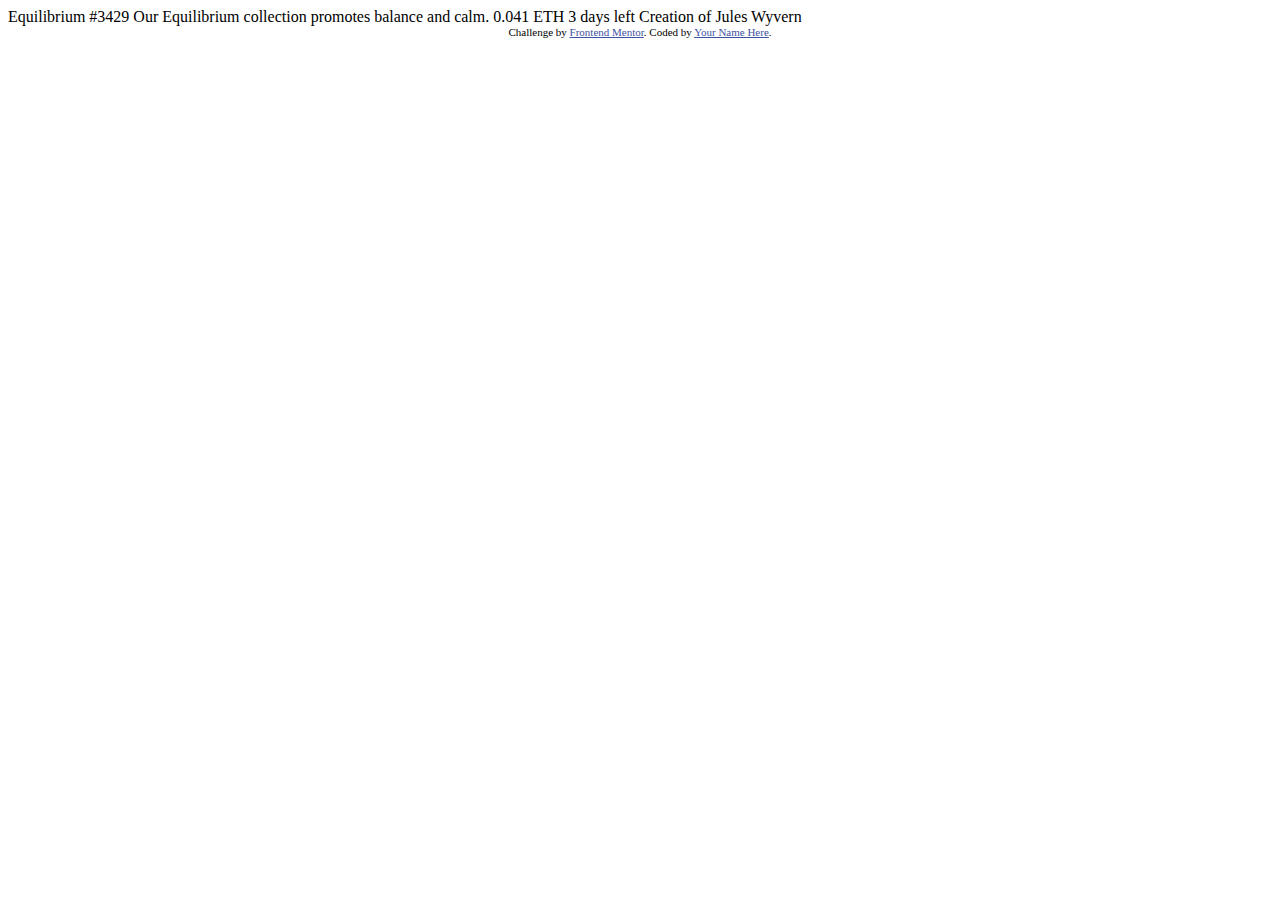
==== nft-preview-card-component-main/index.html @ 20456c3a "Iniciando um projeto de cartão" ====
<!DOCTYPE html>
<html lang="en">
<head>
  <meta charset="UTF-8">
  <meta name="viewport" content="width=device-width, initial-scale=1.0"> <!-- displays site properly based on user's device -->

  <link rel="icon" type="image/png" sizes="32x32" href="./images/favicon-32x32.png">
  
  <title>Frontend Mentor | NFT preview card component</title>

  <!-- Feel free to remove these styles or customise in your own stylesheet 👍 -->
  <style>
    .attribution { font-size: 11px; text-align: center; }
    .attribution a { color: hsl(228, 45%, 44%); }
  </style>
</head>
<body>

  Equilibrium #3429

  Our Equilibrium collection promotes balance and calm.

  0.041 ETH
  3 days left
  
  Creation of Jules Wyvern

  <div class="attribution">
    Challenge by <a href="https://www.frontendmentor.io?ref=challenge" target="_blank">Frontend Mentor</a>. 
    Coded by <a href="#">Your Name Here</a>.
  </div>
</body>
</html>
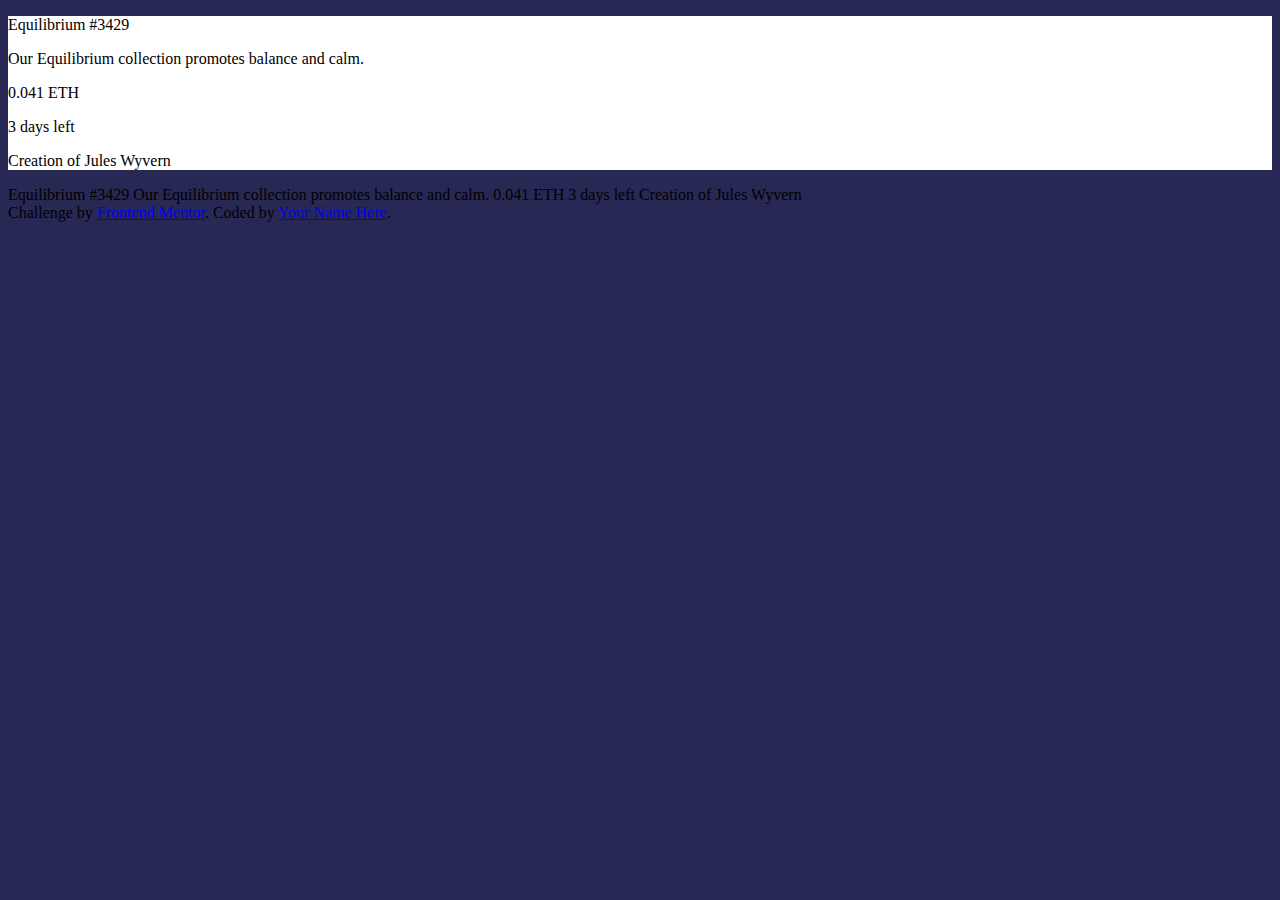
==== commit 67e44f5c: "Organizando o html" ====
--- a/nft-preview-card-component-main/index.html
+++ b/nft-preview-card-component-main/index.html
@@ -1,5 +1,5 @@
 <!DOCTYPE html>
-<html lang="en">
+<html lang="pt-br">
 <head>
   <meta charset="UTF-8">
   <meta name="viewport" content="width=device-width, initial-scale=1.0"> <!-- displays site properly based on user's device -->
@@ -7,15 +7,25 @@
   <link rel="icon" type="image/png" sizes="32x32" href="./images/favicon-32x32.png">
   
   <title>Frontend Mentor | NFT preview card component</title>
-
-  <!-- Feel free to remove these styles or customise in your own stylesheet 👍 -->
-  <style>
-    .attribution { font-size: 11px; text-align: center; }
-    .attribution a { color: hsl(228, 45%, 44%); }
-  </style>
+ <link rel="stylesheet" href="estilo/style.css">
 </head>
 <body>
+   <main>
+     <div class="imagem">
 
+     </div>
+
+     <div class="conteudo">
+       <p>Equilibrium #3429</p>
+       <p>Our Equilibrium collection promotes balance and calm.</p>
+       <p>0.041 ETH</p>
+       <p>  3 days left</p>
+    </div>
+
+    <div class="informção do usuario">
+       <p> Creation of Jules Wyvern</p>
+    </div>
+   </main>
   Equilibrium #3429
 
   Our Equilibrium collection promotes balance and calm.
--- a/nft-preview-card-component-main/estilo/style.css
+++ b/nft-preview-card-component-main/estilo/style.css
@@ -0,0 +1,8 @@
+@charset "UTF-8";
+body{
+    background-color: rgb(40, 40, 85);
+}
+
+main {
+    background-color: white;
+}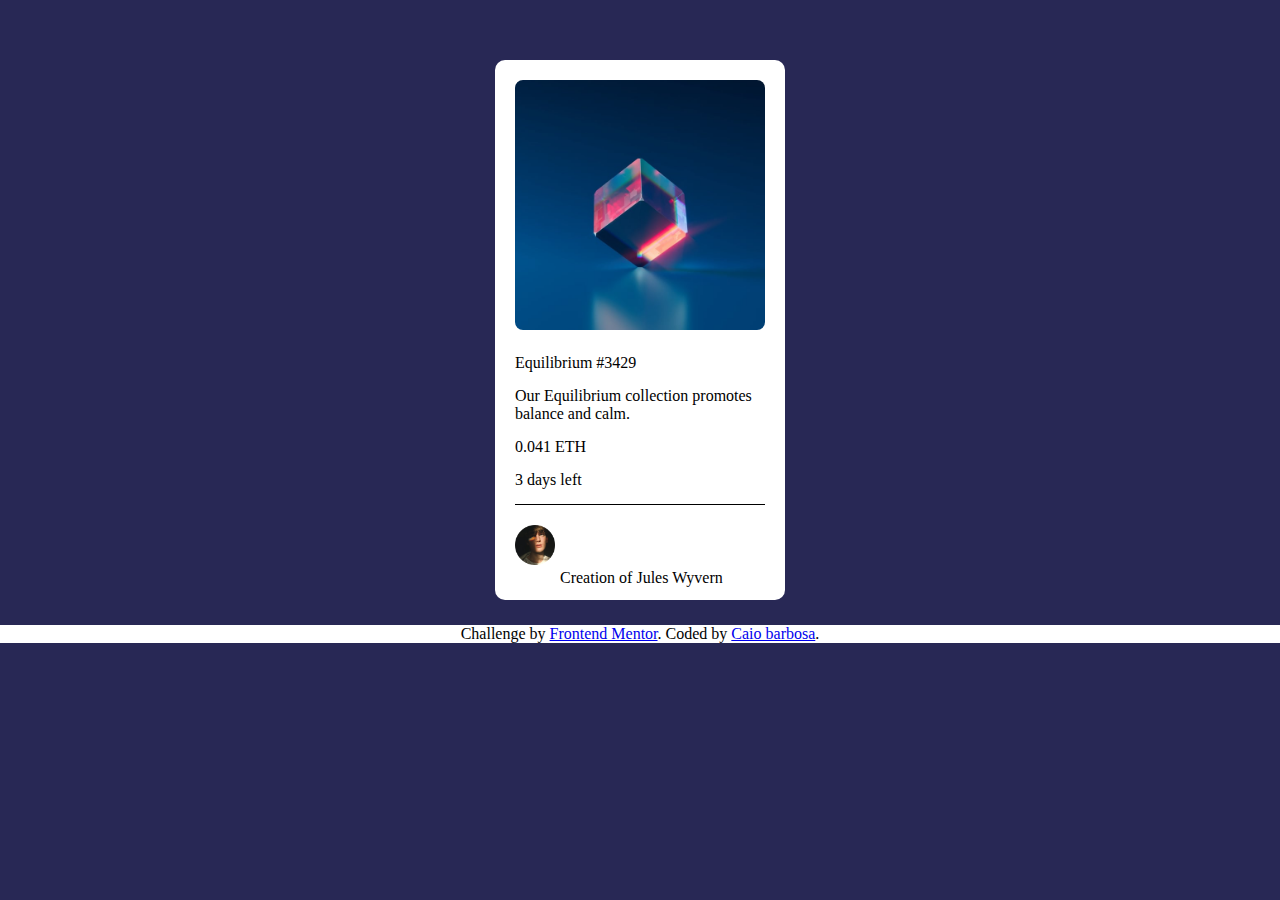
==== commit d4727869: "Atualizando o estilo do site" ====
--- a/nft-preview-card-component-main/index.html
+++ b/nft-preview-card-component-main/index.html
@@ -12,32 +12,25 @@
 <body>
    <main>
      <div class="imagem">
-
+       <img src="images/image-equilibrium.jpg" alt="logo">
      </div>
 
      <div class="conteudo">
-       <p>Equilibrium #3429</p>
-       <p>Our Equilibrium collection promotes balance and calm.</p>
-       <p>0.041 ETH</p>
-       <p>  3 days left</p>
-    </div>
+       <p class="moeda">Equilibrium #3429</p>
+       <p>Our Equilibrium collection promotes <br>balance and calm.</p>
+       <p class="clipton">0.041 ETH</p>
+       <p class="data">  3 days left</p>
+     </div>
 
-    <div class="informção do usuario">
+     <div class="informação">
+       <img class="avatar" src="images/image-avatar.png" alt="foto perfil">
        <p> Creation of Jules Wyvern</p>
-    </div>
+     </div>
    </main>
-  Equilibrium #3429
-
-  Our Equilibrium collection promotes balance and calm.
-
-  0.041 ETH
-  3 days left
-  
-  Creation of Jules Wyvern
-
+ 
   <div class="attribution">
     Challenge by <a href="https://www.frontendmentor.io?ref=challenge" target="_blank">Frontend Mentor</a>. 
-    Coded by <a href="#">Your Name Here</a>.
+    Coded by <a href="#">Caio barbosa</a>.
   </div>
 </body>
 </html>--- a/nft-preview-card-component-main/estilo/style.css
+++ b/nft-preview-card-component-main/estilo/style.css
@@ -1,8 +1,70 @@
 @charset "UTF-8";
-body{
-    background-color: rgb(40, 40, 85);
-}
+ *{
+     margin: 0px;
+     padding: 0px;
+ }
+ body{
+     background-color: rgb(40, 40, 85);
+     max-width: 1440px;
+     min-width: 375px;
+ }
 
-main {
+ main {
+     background-color: white;
+     max-width: 250px;
+     height: 500px;
+     margin: auto;
+     margin-top: 60px;
+     padding: 20px;
+     border-radius: 10px;
+     background-position: center center;
+ }
+
+ img {
+     width: 250px;
+     border-radius: 8px;
+ }
+
+ div.imagem{
+     padding-bottom: 20px;
+     width: 375px;
+ }
+
+ div.conteudo{
+     
+ }
+ div.conteudo > p{
+    padding-bottom: 15px;
+    display: flex;
+    
+ }
+ 
+ p.clipton{
+    
+ }
+
+ p.data{
+    text-align: right;
+    
+ }
+
+ div.informação{
+    
+    padding-top: 20px;
+    border-top: solid 1px;
+ }
+
+ div.informação >p {
+    padding-left: 45px;
+ }
+
+ img.avatar{
+    width: 40px;
+ }
+
+ div.attribution{
+    text-align: center;;
+    margin-top: 25px;
     background-color: white;
-}+    
+ }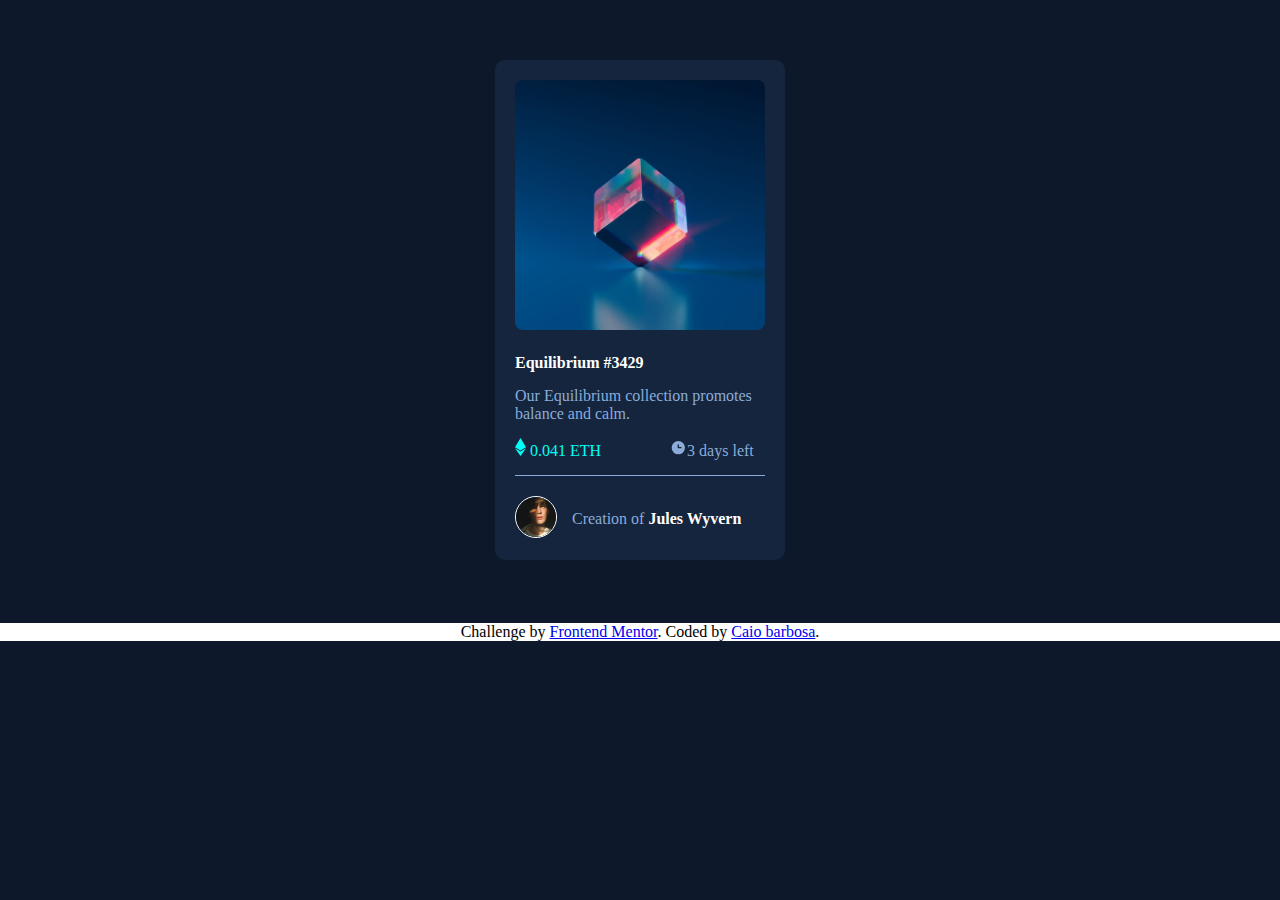
==== commit ec77060b: "Projeto Quase Finalizado" ====
--- a/nft-preview-card-component-main/index.html
+++ b/nft-preview-card-component-main/index.html
@@ -18,13 +18,18 @@
      <div class="conteudo">
        <p class="moeda">Equilibrium #3429</p>
        <p>Our Equilibrium collection promotes <br>balance and calm.</p>
-       <p class="clipton">0.041 ETH</p>
-       <p class="data">  3 days left</p>
+       <p>
+          <span class="eth"><svg width="11" height="18" xmlns="http://www.w3.org/2000/svg"><path d="M11 10.216 5.5 18 0 10.216l5.5 3.263 5.5-3.262ZM5.5 0l5.496 9.169L5.5 12.43 0 9.17 5.5 0Z" fill="#00FFF8"/></svg> 0.041 ETH</span> 
+          <span class="data"> <svg width="17" height="17" xmlns="http://www.w3.org/2000/svg"><path d="M8.305 2.007a6.667 6.667 0 1 0 0 13.334 6.667 6.667 0 0 0 0-13.334Zm2.667 7.334H8.305a.667.667 0 0 1-.667-.667V6.007a.667.667 0 0 1 1.334 0v2h2a.667.667 0 0 1 0 1.334Z" fill="#8BACD9"/></svg>3 days left</span>
+      </p>
+       
      </div>
 
      <div class="informação">
-       <img class="avatar" src="images/image-avatar.png" alt="foto perfil">
-       <p> Creation of Jules Wyvern</p>
+       <p> 
+           <span class="foto"><img class="avatar" src="images/image-avatar.png" alt="foto perfil"></span> 
+           <span class="nome">Creation of <strong>Jules Wyvern</strong></span> 
+       </p>
      </div>
    </main>
  
--- a/nft-preview-card-component-main/estilo/style.css
+++ b/nft-preview-card-component-main/estilo/style.css
@@ -1,70 +1,81 @@
 @charset "UTF-8";
+
  *{
      margin: 0px;
      padding: 0px;
  }
+
  body{
-     background-color: rgb(40, 40, 85);
-     max-width: 1440px;
-     min-width: 375px;
+     background-color:hsl(217, 54%, 11%);
+     max-width: 100%;
+     min-width: 85vh;
+     
  }
 
  main {
-     background-color: white;
+     background-color: hsl(216, 50%, 16%);
+     color:  hsl(215, 51%, 70%);
+     font-size: 16px;
      max-width: 250px;
-     height: 500px;
+     height: 460px;
      margin: auto;
      margin-top: 60px;
      padding: 20px;
      border-radius: 10px;
-     background-position: center center;
  }
 
  img {
      width: 250px;
      border-radius: 8px;
  }
+ 
 
  div.imagem{
      padding-bottom: 20px;
-     width: 375px;
  }
 
- div.conteudo{
-     
- }
  div.conteudo > p{
-    padding-bottom: 15px;
-    display: flex;
-    
+     padding-bottom: 15px;
  }
  
- p.clipton{
-    
+ p.moeda {
+     color: white;
+     font-weight: bold;
  }
 
- p.data{
-    text-align: right;
-    
+span.data{
+     padding-left: 65px; 
+}
+ div.informação{
+     padding-top: 20px;
+     border-top: solid 1px;
  }
 
- div.informação{
-    
-    padding-top: 20px;
-    border-top: solid 1px;
+ div.informação > p  {
+    display: flex;
+    align-items: center;
+ }
+ span.eth{
+    color:hsl(178, 100%, 50%);
+ }
+ span.nome {
+     padding-top:-20px;
+     padding-left: 15px;
  }
 
- div.informação >p {
-    padding-left: 45px;
+ strong {
+     color: hsl(0, 0%, 100%)
  }
 
  img.avatar{
-    width: 40px;
+     width: 40px;
+     border: 1px solid white;
+     border-radius: 50%;
+
  }
 
  div.attribution{
-    text-align: center;;
-    margin-top: 25px;
-    background-color: white;
-    
+     text-align: center;
+     margin-top: 63px;
+     background-color: white;  
  }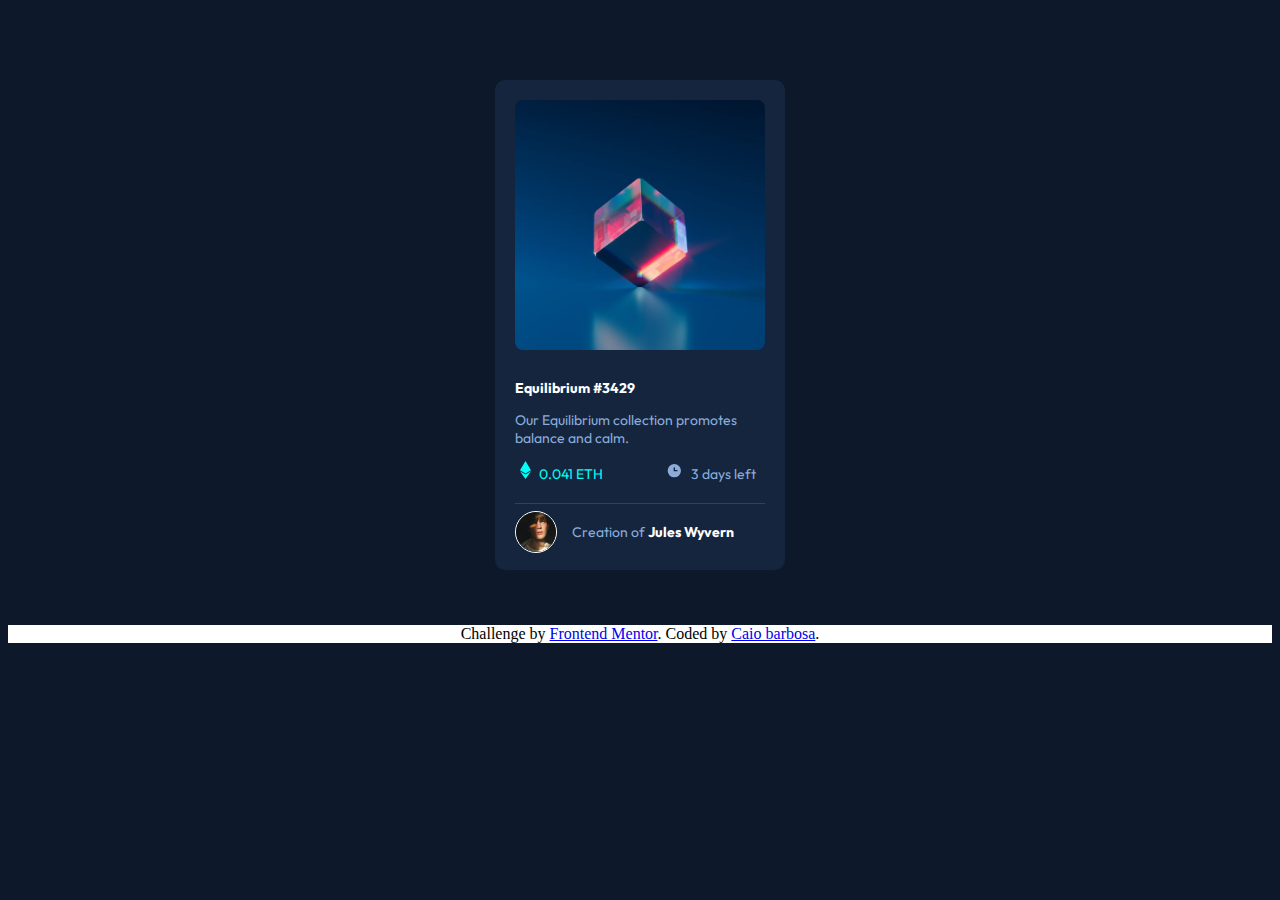
==== commit 33638caa: "Projeto finalizado 10/01/23" ====
--- a/nft-preview-card-component-main/index.html
+++ b/nft-preview-card-component-main/index.html
@@ -7,35 +7,33 @@
   <link rel="icon" type="image/png" sizes="32x32" href="./images/favicon-32x32.png">
   
   <title>Frontend Mentor | NFT preview card component</title>
- <link rel="stylesheet" href="estilo/style.css">
+  <link rel="stylesheet" href="/nft-preview-card-component-main/estilo/style.css">
 </head>
-<body>
+<body> 
    <main>
      <div class="imagem">
-       <img src="images/image-equilibrium.jpg" alt="logo">
+         <div class="overline"></div>
      </div>
 
-     <div class="conteudo">
-       <p class="moeda">Equilibrium #3429</p>
-       <p>Our Equilibrium collection promotes <br>balance and calm.</p>
-       <p>
-          <span class="eth"><svg width="11" height="18" xmlns="http://www.w3.org/2000/svg"><path d="M11 10.216 5.5 18 0 10.216l5.5 3.263 5.5-3.262ZM5.5 0l5.496 9.169L5.5 12.43 0 9.17 5.5 0Z" fill="#00FFF8"/></svg> 0.041 ETH</span> 
-          <span class="data"> <svg width="17" height="17" xmlns="http://www.w3.org/2000/svg"><path d="M8.305 2.007a6.667 6.667 0 1 0 0 13.334 6.667 6.667 0 0 0 0-13.334Zm2.667 7.334H8.305a.667.667 0 0 1-.667-.667V6.007a.667.667 0 0 1 1.334 0v2h2a.667.667 0 0 1 0 1.334Z" fill="#8BACD9"/></svg>3 days left</span>
-      </p>
-       
-     </div>
-
-     <div class="informação">
-       <p> 
-           <span class="foto"><img class="avatar" src="images/image-avatar.png" alt="foto perfil"></span> 
-           <span class="nome">Creation of <strong>Jules Wyvern</strong></span> 
-       </p>
-     </div>
+     <section class="conteudo">
+         <div class="informação">
+           <p class="texto1">Equilibrium #3429</p>
+           <p class="texto2">Our Equilibrium collection promotes <br> balance and calm.</p>
+         </div>
+         <div class="moeda">
+           <span class="moeda"><svg width="11" height="18" xmlns="http://www.w3.org/2000/svg"><path d="M11 10.216 5.5 18 0 10.216l5.5 3.263 5.5-3.262ZM5.5 0l5.496 9.169L5.5 12.43 0 9.17 5.5 0Z" fill="#00FFF8"/></svg> 0.041 ETH</span>
+           <span class="data"><svg width="17" height="17" xmlns="http://www.w3.org/2000/svg"><path d="M8.305 2.007a6.667 6.667 0 1 0 0 13.334 6.667 6.667 0 0 0 0-13.334Zm2.667 7.334H8.305a.667.667 0 0 1-.667-.667V6.007a.667.667 0 0 1 1.334 0v2h2a.667.667 0 0 1 0 1.334Z" fill="#8BACD9"/></svg> 3 days left</span>
+         </div>
+           <div class="usuario">
+            <img src="images/image-avatar.png" alt="foto- perfil">
+            <p class="nome">Creation of <strong>Jules Wyvern</strong> </p>
+           </div>
+         
+     </section>
    </main>
- 
-  <div class="attribution">
-    Challenge by <a href="https://www.frontendmentor.io?ref=challenge" target="_blank">Frontend Mentor</a>. 
-    Coded by <a href="#">Caio barbosa</a>.
-  </div>
+   <footer>
+      <p>Challenge by <a href="https://www.frontendmentor.io?ref=challenge" target="_blank">Frontend Mentor</a>. 
+      Coded by <a href="https://github.com/Caio-barbosa01" target="_blank">Caio barbosa</a>.</p>
+   </footer>
 </body>
 </html>--- a/nft-preview-card-component-main/estilo/style.css
+++ b/nft-preview-card-component-main/estilo/style.css
@@ -1,81 +1,127 @@
 @charset "UTF-8";
-
- *{
-     margin: 0px;
-     padding: 0px;
+@import url('https://fonts.googleapis.com/css2?family= Outfit: wght @400;700 & display=swap');
+ 
+ :root {
+     --cormain: hsl(217, 54%, 11%);
+     --corcard: hsl(216, 50%, 16%);
+     --corline: hsl(215, 32%, 27%);
+     --corletra:hsl(215, 51%, 70%);
+     --corhover:hsl(178, 100%, 50%);
+ }
+ 
+*/ {
+     margin:  0;
+     padding: 0;
  }
 
- body{
-     background-color:hsl(217, 54%, 11%);
-     max-width: 100%;
-     min-width: 85vh;
-     
+ body {
+     background-color: var(--cormain);
+     max-width: 1440px;
+     min-width: 375px;
+     max-height: 80vh;
  }
 
  main {
-     background-color: hsl(216, 50%, 16%);
-     color:  hsl(215, 51%, 70%);
-     font-size: 16px;
+     background-color: var(--corcard);
      max-width: 250px;
-     height: 460px;
+     height: 450px;
      margin: auto;
-     margin-top: 60px;
+     margin-top: 80px;
      padding: 20px;
      border-radius: 10px;
+     font-family: 'Outfit', sans-serif;
+     font-size: 14px;
+     color: var(--corletra);
+ }
+  
+ div.imagem {
+     background-image: url("/nft-preview-card-component-main/images/image-equilibrium.jpg");
+     width: 250px;
+     height: 250px;
+     border-radius: 8px;
+     background-position: center center;
+     background-size: cover;
+     background-repeat: no-repeat;
+     position: relative;
  }
 
- img {
+ div.overline {
+     position: absolute;
+     top: 0;
+     left: 0;
+     background-color: var(--corhover);
      width: 250px;
-     border-radius: 8px;
+     height: 250px;
+     opacity: 0;
+     cursor: pointer;
+ }
+
+ div.overline:hover {
+     opacity: 0.5;
+     background-image: url("/nft-preview-card-component-main/images/icon-view.svg");
+     background-position: center center;
+     background-repeat: no-repeat;
+ }
+
+ div.informação {
+     padding-top: 15px;
+ }
+
+ div.informação > p.texto1{
+     color: white;
+     font-weight: bolder;
+ }
+
+ div.informação > p.texto1:hover {
+     color: var(--corhover);
+     cursor: pointer;
+ }
+
+ div.moeda {
+ 
+    padding-bottom: 20px;
+ }
+ span.moeda {
+     padding-left: 5px;
+     color: var(--corhover) ;
+ }
+
+ span.data {
+     padding-left: 60px ;
+     position: relative;
+ }
+
+ svg {
+     padding-right: 5px;
+ }
+
+ div.usuario {
+     padding-top: 5px;
+     border-top: solid 1px var(--corline);
+     display: flex;
+     align-items: center;
  }
  
-
- div.imagem{
-     padding-bottom: 20px;
+ img {
+     width: 40px;
+     border-radius: 50%;
+     border: solid 1px white;
+ }
+ p.nome {
+     padding-left: 15px;
+ }
+ 
+ strong {
+     color: white;
  }
 
- div.conteudo > p{
-     padding-bottom: 15px;
- }
- 
- p.moeda {
-     color: white;
-     font-weight: bold;
+ strong:hover {
+     color: var(--corhover);
+     cursor: pointer;
  }
 
-span.data{
-     padding-left: 65px; 
-}
- div.informação{
-     padding-top: 20px;
-     border-top: solid 1px;
- }
-
- div.informação > p  {
-    display: flex;
-    align-items: center;
- }
- span.eth{
-    color:hsl(178, 100%, 50%);
- }
- span.nome {
-     padding-top:-20px;
-     padding-left: 15px;
- }
-
- strong {
-     color: hsl(0, 0%, 100%)
- }
-
- img.avatar{
-     width: 40px;
-     border: 1px solid white;
-     border-radius: 50%;
-
- }
-
- div.attribution{
+ footer {
      text-align: center;
-     margin-top: 63px;
-     background-color: white;  
+     margin-top: 55px;
+     background-color: white;
  }